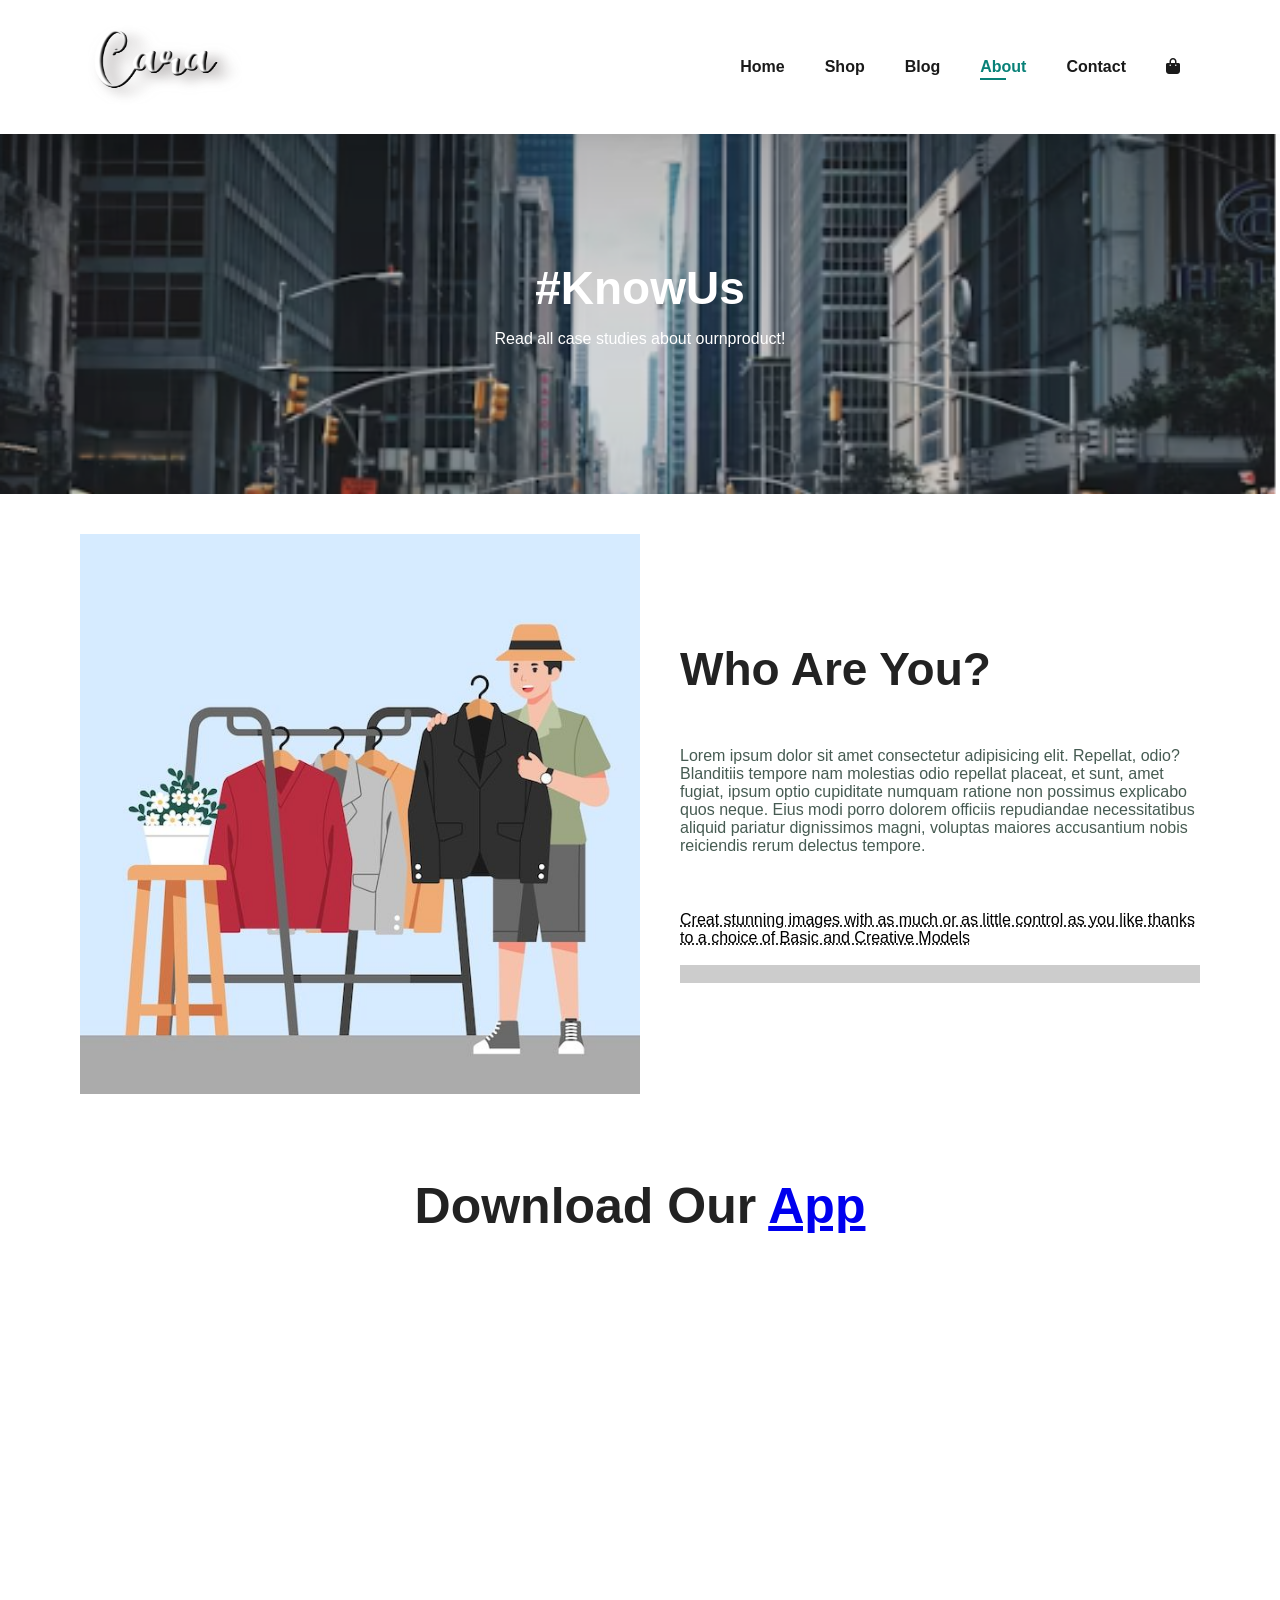
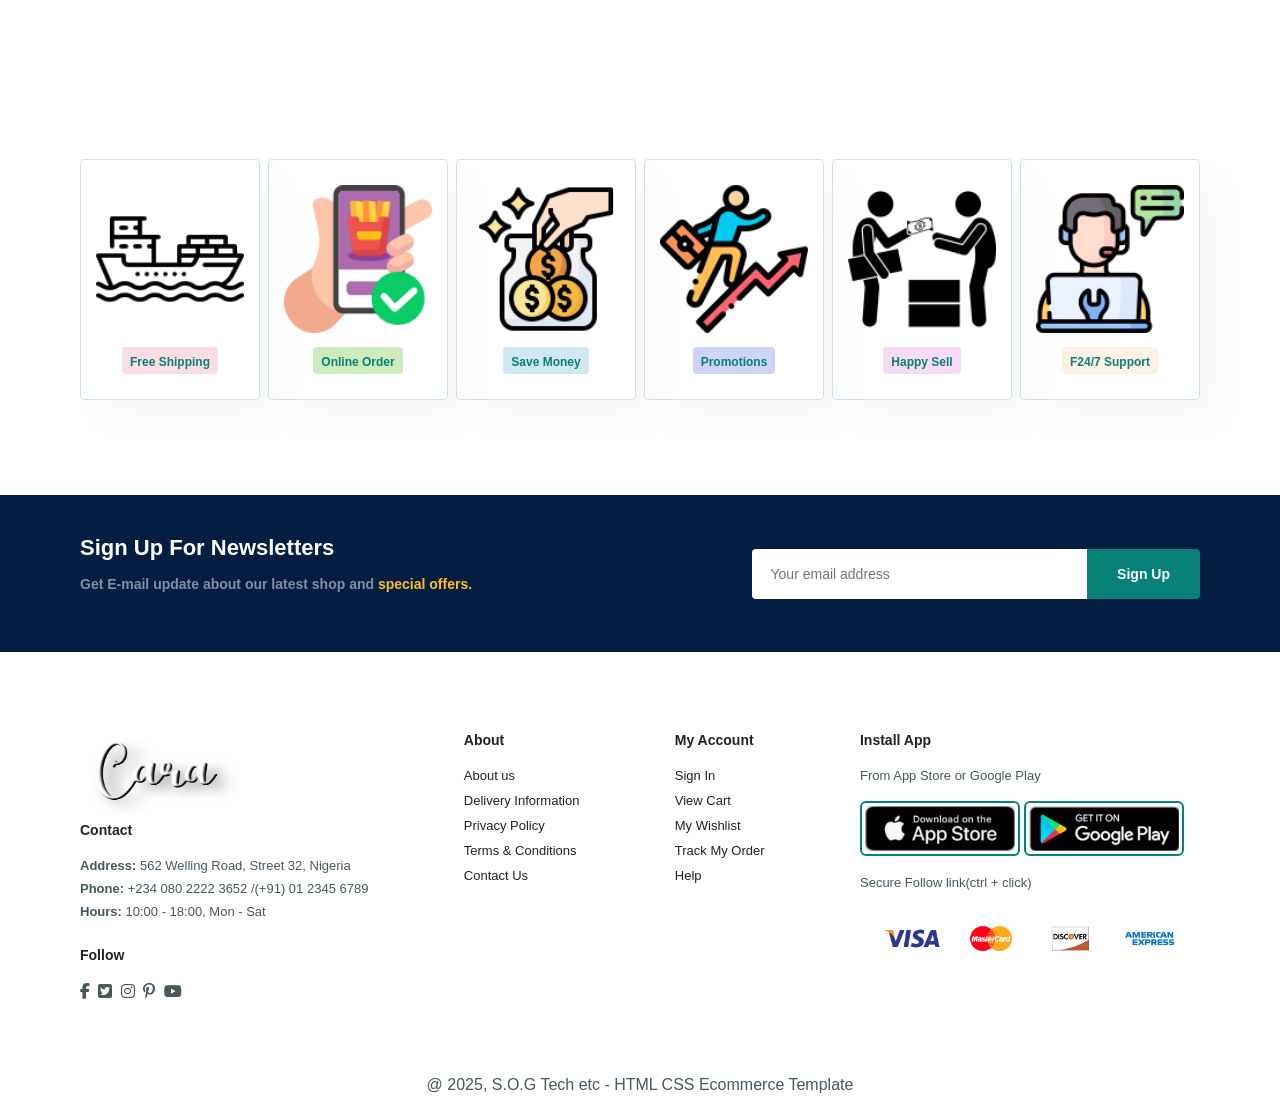
==== about.html @ e1bda229 "Add files via upload" ====
<!DOCTYPE html>
<html lang="en">
<head>
    <meta charset="UTF-8">
    <meta name="viewport" content="width=device-width, initial-scale=1.0">
    <title>S.O.G.codes Ecommerce site</title>
    <link rel="stylesheet" href="./style.css">
    <link rel="stylesheet" href="https://cdnjs.cloudflare.com/ajax/libs/font-awesome/6.7.2/css/all.min.css" integrity="sha512-Evv84Mr4kqVGRNSgIGL/F/aIDqQb7xQ2vcrdIwxfjThSH8CSR7PBEakCr51Ck+w+/U6swU2Im1vVX0SVk9ABhg==" crossorigin="anonymous" referrerpolicy="no-referrer" />
</head>
<body>
    
   <section id="header">
        <a href="#"><img src="images/Cara-7-2-2025 (1).png" class="logo" alt=""></a>

        <div>
            <ul id="navbar">
                <li><a href="index.html">Home</a></li>
                <li><a  href="shop.html">Shop</a></li>
                <li><a   href="blog.html">Blog</a></li>
                <li><a class="active" href="about.html">About</a></li>
                <li><a href="contact.html">Contact</a></li>
                <li><a id="lg-bag" href="cart.html"><i class="fa-solid fa-bag-shopping"></i></i></a></li>
                <a href="#" id="close" ><i class="fa-regular fa-circle-xmark"></i></a>
            </ul>
        </div>
        <div id="mobile">
            <a style="color: black;" href="card.html"><i class="fa-solid fa-bag-shopping"></i></i></a>
            <i id="bar" class="fa-solid fa-outdent"></i>
        </div>
   </section>

   <section id="page-header" class="about-header">
        <h2>#KnowUs</h2>

        <p>Read all case studies about ournproduct! </p>
   </section>

   <section id="about-head" class="section-p1">
        <img src="images/tw2f9506b674cca37db0cd964be3420cd32.jpg" alt="">
        <div>
            <h2>Who Are You?</h2>
            <br>
            <br>
            <p>Lorem ipsum dolor sit amet consectetur adipisicing elit. Repellat, odio? Blanditiis tempore nam molestias odio repellat placeat, et sunt, amet fugiat, ipsum optio cupiditate numquam ratione non possimus explicabo quos neque. Eius modi porro dolorem officiis repudiandae necessitatibus aliquid pariatur dignissimos magni, voluptas maiores accusantium nobis reiciendis rerum delectus tempore.</p>

            <br>
            <br>
            <abbr title="">Creat stunning images with as much or as little control as you like thanks to a choice of Basic and Creative Models</abbr>
            <br>
            <br>
            <marquee bgcolor="#ccc" loop="-1" scrollamount="5" width="100%">Creat stunning images with as much or as little control as you like thanks to a choice of Basic and Creative Models</marquee>
        </div>
   </section>

   <section id="about-app" class="section-p1">
    <h1>Download Our <a href="#">App</a> </h1>
    <div class="video">
        <video autoplay muted loop src="images/Wa Video 2025-12-10 at 21.36.11_726a0767.mp4"></video>
    </div>
   </section>

   <section id="feature" class="section-p1"> 
        <div class="fe-box">
            <img src="images/image copy.png" alt="">
            <h6 class="col-1">Free Shipping</h6>
        </div>
        <div class="fe-box">
            <img src="images/image.png" alt="">
            <h6 class="col-2">Online Order</h6>
        </div>
        <div class="fe-box">
            <img src="images/image copy 2.png" alt="">
            <h6 class="col-3">Save Money</h6>
        </div>
        <div class="fe-box">
            <img src="images/1589592.png" alt="">
            <h6 class="col-4">Promotions</h6>
        </div>
        <div class="fe-box">
            <img src="images/9930001.png" alt="">
            <h6 class="col-5">Happy Sell</h6>
        </div>
        <div class="fe-box">
            <img src="images/4233834.png" alt="">
            <h6 class="col-6">F24/7 Support</h6>
        </div>
   </section>

   <section id="newslatter" class="section-p1 section-m1">
    <div class="newstext">
        <h4>Sign Up For Newsletters</h4>
        <p>Get E-mail update about our latest shop and <span>special offers.</span></p>
    </div>
    <div class="form">
        <input type="text" placeholder="Your email address">
        <button class="normal">Sign Up</button>
    </div>
   </section>


   <footer class="section-p1">
    <div class="col">
        <img class="logo" src="images/Cara-7-2-2025 (1).png" alt="">
        <h4>Contact</h4>
        <p><strong>Address:</strong> 562 Welling Road, Street 32, Nigeria</p>
        <p><strong>Phone:</strong> +234 080 2222 3652 /(+91) 01 2345 6789</p>
        <p><strong>Hours:</strong> 10:00 - 18:00, Mon - Sat</p>
        <div class="follow">
            <h4>Follow</h4>
            <div class="icon">
                <i class="fa-brands fa-facebook-f"></i>
                <i class="fa-brands fa-square-twitter"></i>
                <i class="fa-brands fa-instagram"></i>
                <i class="fa-brands fa-pinterest-p"></i>
                <i class="fa-brands fa-youtube"></i>
            </div>
        </div>
    </div>
    <div class="col">
        <h4>About</h4>
        <a href="#">About us</a>
        <a href="#">Delivery Information</a>
        <a href="#">Privacy Policy</a>
        <a href="#">Terms & Conditions</a>
        <a href="#">Contact Us</a>
    </div>
    <div class="col">
        <h4>My Account</h4>
        <a href="#">Sign In</a>
        <a href="#">View Cart</a>
        <a href="#">My Wishlist</a>
        <a href="#">Track My Order</a>
        <a href="#">Help</a>
    </div>

    <div class="col install">
        <h4>Install App</h4>
        <p>From App Store or Google Play</p>
        <div class="row">
            <img src="images/Screenshot 2025-07-07 124717.png" alt="">
            <img src="images/Screenshot 2025-07-07 124629.png" alt="">
        </div>
        <p>Secure Follow link(ctrl + click)</p>
        <img src="images/png-clipart-logo-visa-credit-card-business-visa-text-trademark-background.png" alt="">
    </div>

    

   </footer>

   <div class="copyright">
        <p>@ 2025, S.O.G Tech etc - HTML CSS Ecommerce Template</p>
    </div>


    <script src="./script.js"></script>
    <script src="./all.js"></script>
</body>
</html>
---- style.css ----
*{
    padding: 0;
    margin: 0;
    box-sizing: border-box;
    font-family: 'Spartan', sans-serif;
}
h1{
    font-size: 50px;
    line-height: 64px;
    color: #222;
}
h2{
    font-size: 46px;
    line-height: 54px;
    color: #222;
}
h4{
    font-size: 20px;
    color: #222;
}
h6{
    font-weight: 700;
    font-size: 12px;
}
p{
    font-size: 16px;
    color: #465b52;
    margin: 15px 0 20px 0;
}
.section-p1 {
    padding: 40px 80px;
}
.section-m1{
    margin: 40px 0;
}
button.normal{
    font-size: 14px;
    font-weight: 600;
    padding: 15px 30px;
    color: #000;
    background-color: #fff;
    border-radius: 4px;
    cursor: pointer;
    border: none;
    outline: none;
    transition: 0.2s;
}
button.white{
    font-size: 13px;
    font-weight: 600;
    padding: 11px 18px;
    color: #fff;
    background-color: transparent;
    cursor: pointer;
    border: 1px solid #fff;
    outline: none;
    transition: 0.2s;
    margin: 30px;
    margin-top: 10px;
}

body{
    width: 100%;
}
/* Header Start */
.logo{
    width: 170px;
    height: 90px;
}

#header{
    display: flex;
    align-items: center;
    justify-content: space-between;
    padding: 20px 80px;
    background: white;
    box-shadow: 0 5px 15px rgba(0,0,0,0.06);
    z-index: 999;
    position: sticky;
    top: 0;
    left: 0;
}
#navbar{
    display: flex;
    align-items: center;
    justify-content: center;
}
#navbar li{
    list-style: none;
    padding: 0 20px;
    position: relative;
}
#navbar li a{
    text-decoration: none;
    font-size: 16px;
    font-weight: 600;
    color: #1a1a1a;
    transition: 0.3s ease;
}
#navbar li a:hover,
#navbar li a.active{
    color: #088178;
}
#navbar li a.active::after,
#navbar li a:hover::after{
    content: "";
    width: 30%;
    height: 2px;
    background-color: #088178;
    position: absolute;
    bottom: -4px;
    left: 20px;
}

#mobile{
    display: none;
    align-items: center;
}
#close{
    display: none;
}


/* Home Page */
#hero{
    background-image: url(images/—Pngtree—relaxed\ man\ wearing\ hoodie_18998640.png);
    height: 90vh;
    width: 100%;
    background-position: top 25% right 0;
    background-size: 760px;
    flex-direction: column;
    background-repeat: no-repeat;
    padding: 0 80px ;
    display: flex;
    align-items: flex-start;
    justify-content: center;
}
#hero h1{
    padding-bottom: 15px;
}
#hero h1{
    color: #088178;
}
#hero button{
    width: 150px;
    height: 45px;
    background-color: transparent;
    border: 2px solid#088178;
    font-size: 20px;
    color: #088178;
    border-radius: 20px;
    cursor: pointer;
    
}
#feature{
    display: flex;
    align-items: center;
    justify-content: space-between;
    flex-wrap: wrap;
}
#feature .fe-box{
    width: 180px;
    text-align: center;
    padding: 25px 15px;
    box-shadow: 20px 20px 34px rgba(0,0,0,0.03);
    border: 1px solid #cce7d0;
    border-radius: 4px;
    margin: 15px 0;
}
#feature .fe-box:hover{
    box-shadow: 10px 10px 54px rgba(70,62,221,0.1);
}
#feature .fe-box img{
    width: 100%;
    margin-bottom: 10px;
}
#feature .fe-box h6{
    display: inline-block;
    padding: 9px 8px 6px 8px;
    line-height: 1;
    border-radius: 4px;
    color: #088178;
    
}
.col-1{
    background-color: #fddde4;
}
.col-2{
    background-color: #cdebbc;
}
.col-3{
    background-color: #d1e8f2;
}
.col-4{
    background-color: #cdd4f8;
}
.col-5{
    background-color: #f6dbf6;
}
.col-6{
    background-color: #fff2e5;
}
#product1{
    text-align: center;
}
#product1 .pro-container{
    display: flex;
    justify-content: space-between;
    padding-top: 20px;
    flex-wrap: wrap;
}
#product1 .pro{
    width: 23%;
    min-width: 250px;
    padding: 10px 12px;
    border: 1px solid #cce7d0;
    border-radius: 25px;
    cursor: pointer;
    box-shadow: 20px 20px 30px rgba(0,0,0,0.02);
    margin: 15px 0;
    transition: 0.2s ease;
    position: relative;
}
#product1 .pro:hover{
    box-shadow: 20px 20px 30px rgba(0,0,0,0.06);
}
#product1 .pro img{
    width: 100%;
    border-radius: 20px;
}
#product1 .pro .des{
    text-align: start;
    padding: 10px 0;
}
#product1 .pro .des span{
    color: #606063;
    font-size: 12px;
}
#product1 .pro .des h5{
    padding-top: 7px;
    color: #1a1a1a;
    font-size: 14px;
}
#product1 .pro .des i{
    font-size: 12px;
    color: rgb(243, 181, 25);
}
#product1 .pro .des h4{
    padding-top: 7px;
    font-size: 15px;
    font-weight: 700;
    color: #088178;
}
#product1 .pro .cart{
    width: 40px;
    height: 40px;
    line-height: 40px;
    border-radius: 50px;
    background-color: #e8f6ea;
    /* font-weight: 500; */
    color: #088178;
    border: 1px solid #cce7d0;
    position: absolute;
    bottom: 20px;
    right: 10px;
}
#banner{
    display: flex;
    flex-direction: column;
    justify-content: center;
    align-items: center;
    text-align: center;
    background-image: url(images/Screenshot\ 2025-07-04\ 201319.png);
    width: 100%;
    height: 40vh;
    background-size: cover;
    background-position: center;
}
#banner h4{
    color: white;
    font-size: 16px;
}
#banner h2{
    color: white;
    font-size: 30px;
    padding: 10px 0;
}
#banner h2 span{
    color: red;
}
#banner button:hover{
    background: #088178;
    color: #fff;
}
#sm-banner{
    display: flex;
    justify-content: space-between;
    flex-wrap: wrap;
}
#sm-banner .banner-box{
    display: flex;
    flex-direction: column;
    justify-content: center;
    align-items: flex-start;
    background-image: url(images/Screenshot\ 2025-07-04\ 210601.png);
    min-width: 580px;
    height: 50vh;
    background-size: cover;
    background-position: center;
}
#sm-banner .banner-box2{
    background-image: url(images/istockphoto-2219467818-612x612.jpg);
}
#sm-banner h4{
    color: #fff;
    font-size: 20px;
    font-weight: 300;
    padding-left: 30px;
}
#sm-banner h2{
    color: #fff;
    font-size: 28px;
    font-weight: 800;
    padding-left: 30px;
}
#sm-banner span{
    color: #fff;
    font-size: 14px;
    font-weight: 500;
    padding-left: 30px;
}
#sm-banner .banner-box:hover button{
    background-color: #088178;
    border: 1px solid #088178;
}
#banner3{
    display: flex;
    justify-content: space-between;
    flex-wrap: wrap;
    padding: 0 80px;
}
#banner3 .banner-box{
    display: flex;
    flex-direction: column;
    justify-content: center;
    align-items: flex-start;
    background-image: url(images/Screenshot\ 2025-03-08\ 112718.png);
    min-width: 30%;
    height: 30vh;
    background-size: cover;
    background-position: center;
    padding: 20px;
    margin-bottom: 20px;
}
#banner3 .banner-box2{
    background-image: url(images/download.jpeg);
}
#banner3 .banner-box3{
    background-image: url(images/download\ \(29\).jpeg);
}
#banner3 h2{
    color: #fff;
    font-weight: 900;
    font-size: 22px;
}
#banner3 h3{
    color: #ec544e;
    font-weight: 800;
    font-size: 15px;
}

#newslatter{
    display: flex;
    justify-content: space-between;
    flex-wrap: wrap;
    align-items: center;
    /* background-image: url(./images.jpeg); */
    background-repeat: no-repeat;
    background-position: 20% 30%;
    background-color: #041e42;
}
#newslatter h4{
    font-size: 22px;
    font-weight: 700;
    color: #fff;
}
#newslatter p{
    font-size: 14px;
    font-weight: 700;
    color: #818ea0;
}
#newslatter p span{
    color: #ffbd27;
}
#newslatter .form{
    display: flex;
    width: 40%;
}
#newslatter input{
    height: 3.125rem;
    padding: 0 1.25em;
    font-size: 14px;
    width: 100%;
    border: 1px solid transparent;
    border-radius: 4px;
    outline: none;
    border-top-right-radius: 0;
    border-bottom-right-radius: 0;
}
#newslatter button{
    background-color: #088178;
    color: white;
    white-space: nowrap;
    border-top-left-radius: 0;
    border-bottom-left-radius: 0;
}
footer{
    display: flex;
    flex-wrap: wrap;
    justify-content: space-between;
}
footer .col{
    display: flex;
    flex-direction: column;
    align-items: flex-start;
    margin-bottom: 20px;
}
footer h4{
    font-size: 14px;
    padding-bottom: 20px;
}
footer p{
    font-size: 13px;
    margin: 0 0 8px 0;
}
footer a{
    font-size: 13px;
    text-decoration: none;
    color: #222;
    margin-bottom: 10px;
}
footer .follow{
    margin-top: 20px;
}
footer .follow i{
    color: #465b52;
    padding-right: 4px;
    cursor: pointer;
}
footer .install .row img{
    border: 2px solid #088178;
    border-radius: 6px;
    padding: 3px;
    width: 160px;
}
footer .install img{
    margin: 10px 0 15px 0;
    width: 340px;
}
footer .follow i:hover,
footer a:hover{
    color: #088178;
}

 .copyright{
    text-align: center;
    width: 100%;
}


/* Shop Page */

#page-header{
    background-image: url(images/newyork.PNG);
    background-repeat: no-repeat;
    background-size: cover;
    width: 100%;
    height: 40vh;
    /* background-size: cover; */
    display: flex;
    justify-content: center;
    text-align: center;
    flex-direction: column;
    padding: 14px;
}

#page-header h2,
#page-header p{
    color: white;
}

#pagination{
    text-align: center;
}
#pagination a{
    text-decoration: none;
    background-color: #088178;
    padding: 15px 20px;
    border-radius: 4px;
    color: #fff;
    font-weight: 600;
}
#pagination a i{
    font-size: 16px;
    font-weight: 600;
}


/* Single product */ 

#prodetails{
    display: flex;
    margin-top: 20px;
}

#prodetails .single-pro-img{
    width: 40%;
    margin-right: 50px;
}

.small-img-group{
    display: flex;
    justify-content: space-between;
}

.small-img-col{
    flex-basis: 24%;
    cursor: pointer;
}
#prodetails .single-pro-details{
    width: 50%;
    padding-top: 30px;
}
#prodetails .single-pro-details h4{
    padding: 40px 0 20px 0;
}
#prodetails .single-pro-details h2{
    font-size: 26px;
}
#prodetails .single-pro-details select{
    display: block;
    padding: 5px 10px;
    margin-bottom: 10px;
}
#prodetails .single-pro-details input{
    width: 50px;
    height: 47px;
    padding-left: 10px;
    font-size: 16px;
    margin-right: 10px;
}
#prodetails .single-pro-details input:focus{
    outline: none;
}
#prodetails .single-pro-details button{
    background-color: #088178;
    color: #fff;
}
#prodetails .single-pro-details span{
    line-height: 25px;
}



/* Blog page */
#page-header.blog-header{ 
    background-image: url(images/scrrrrrrrrrrrrr.jpg);
    background-repeat: no-repeat;
    background-size: cover;
}
#blog{
    padding: 150px 150px 0 150px;
}
#blog .blog-box{
    display: flex;
    align-items: center;
    width: 100%;
    position: relative;
    padding-bottom: 90px;
}
#blog .blog-img{
    width: 50%;
    margin-right: 40px;
}
#blog img{
    width: 100%;
    height: 300px;
    object-fit: cover;
}
#blog .blog-details{
    width: 50%;
    padding: 50px;
}
#blog .blog-details a{
    text-decoration: none;
    font-size: 11px;
    color: #000;
    font-weight: 700;
    position: relative;
    transition: 0.3s;
}
#blog .blog-details a::after{
    content: "";
    width: 50px;
    height: 2px;
    background-color: #000;
    position: absolute;
    top: 4px;
    right: -60px;
}
#blog .blog-details a:hover{
    color: #088178;
}
#blog .blog-details a:hover::after{
    background-color: #088178;
}
#blog .blog-box h1{
    position: absolute;
    top: -40px;
    left: 0;
    font-size: 70px;
    font-weight: 700;
    color: #c9cbce;
    z-index: -9;
}



/* About page */
    #page-header .about-header{
        background-image: url(images/newyork.PNG);
    }

    #about-head{
        display: flex;
        align-items: center;
    }
    #about-head img{
        width: 50%;
        height: auto;
    }

#about-head div{
    padding-left: 40px;
}
    
#about-app{
    text-align: center;
}
#about-app .video{
    width: 70%;
    height: 100%;
    margin: 30px auto 0 auto;
}
#about-app .video video{
    width: 100%;
    height: 100%;
    border-radius: 20px;
}

/* Contact page */
#contact-details{
    display: flex;
    align-items: center;
    justify-content: space-between;
}
#contact-details .details{
    width: 40%;
}
#contact-details .details span,
#form-details form span {
    font-size: 12px;
}
#contact-details .details h2{
    font-size: 26px;
    line-height: 35px;
    padding: 20px 0;
}
#contact-details .details h3{
    font-size: 16px;
    padding-bottom: 15px;
}
#contact-details .details li{
    list-style: none;
    display: flex;
    padding: 10px 0;
}
#contact-details .details li i{
    font-size: 14px;
    padding-right: 22px;
}
#contact-details .details li p {
    font-size: 14px;
    margin: 0;
}
#contact-details .map{
    width: 55%;
    height: 400px;
}
#contact-details .map iframe{
    width: 100%;
    height: 100%;
}
#form-details{
    display: flex;
    justify-content: space-between;
    margin: 30px;
    padding: 80px;
    border: 1px solid #e1e1e1;
}
#form-details form{
    width: 65%;
    display: flex;
    flex-direction: column;
    align-items: flex-start;
}
#form-details form input,
#form-details form textarea{
    width: 100%;
    padding: 12px 15px;
    outline: none;
    margin-bottom: 20px;
    border: 1px solid #e1e1e1;
}
#form-details form button{
    background-color: #088178;
    color: white;
}
#form-details .people div{
    padding-bottom: 25px;
    display: flex;
    align-items: flex-start;
}
#form-details .people div img{
    width: 65px;
    height: 65px;
    object-fit: cover;
    margin-right: 15px;
    border-radius: 50%;
}
#form-details .people div p{
    margin: 0;
    font-size: 13px;
    line-height: 25px;
}
#form-details .people div p span{
    display: block;
    font-size: 16px;
    font-weight: 600;
    color: black;
}

/* cart page */
#cart{
    overflow-x: auto ;
}
#cart table{
    width: 100%;
    border-collapse: collapse;
    table-layout: fixed;
    white-space: nowrap;
}

#cart table img{
    width: 70px;
}
#cart table td:nth-child(1){
    width: 100px;
    text-align: center;
}
#cart table td:nth-child(2){
    width: 150px;
    text-align: center;
}
#cart table td:nth-child(3){
    width: 250px;
    text-align: center;
}
#cart table td:nth-child(4),
#cart table td:nth-child(5),
#cart table td:nth-child(6){
    width: 150px;
    text-align: center;
}
#cart table td:nth-child(5) input{
    width: 70px;
    padding: 10px 5px 10px 15px;
}
#cart table thead{
    border: 1px solid #e2e9e1;
    border-left: none;
    border-right: none;
}
#cart table thead td{
    font-weight: 700;
    text-transform: uppercase;
    font-size: 13px;
    padding: 18px 0;
}
#cart table tbody tr td{
    padding-top: 15px;
}
#cart table tbody td{
    font-size: 13px;
}
#cart-add{
    display: flex;
    flex-wrap: wrap;
    justify-content: space-between ;
}
#coupon{
    width: 50%;
    margin-bottom: 30px;
}
#coupon h3,
#subtotal h3{
    padding-bottom: 15px;
}
#coupon input{
    padding: 10px 20px ;
    outline: none;
    width: 60%;
    margin-right: 10px;
    border: 1px solid #e2e9e1;
}
#coupon button,
#subtotal button{
    background-color: #088178;
    color: white;
    padding: 12px 20px;
}
#subtotal{
    width: 50%;
    margin-bottom: 30px;
    border: 1px solid #e2e9e1;
    padding: 30px;
}
#subtotal table{
    border-collapse: collapse;
    width: 100%;
    margin-bottom: 20px;
}
#subtotal table td{
    width: 50%;
    border: 1px solid #e2e9e1;
    padding: 10px;
    font-size: 13px;
}








@media (max-width:799px) {
    .section-p1{
        padding: 40px 40px;
    }
    #navbar{
        display: flex;
        flex-direction: column;
        align-items: flex-start;
        justify-content: flex-start;
        position: fixed;
        top: 0;
        right: -300px;
        height: 100vh;
        width: 300px;
        background-color: #E3E6F3;
        box-shadow: 0 40px 60px rgba(0, 0, 0, 0.1);
        padding: 80px 0 0 10px;
        transition: 0.3s;
    }

    #navbar.active{
        right: 0px;
    }
    #navbar li{
        margin-bottom: 25px;
    }
    #mobile{
    display: flex;
    align-items: center;
    }
    #mobile i{
        font-size: 24px;
        padding-left: 20px;
        color: #1a1a1a;
    }

    #close{
        display: initial;
        position: absolute;
        top: 30px;
        left: 30px;
        color: #222;
        font-size: 24px;
    }

    #lg-bag{
        display: none;
    }

    #hero{
   
        height: 90vh;
        padding: 0 80px ;
        background-position: top 30% right 150%;
    }
    #feature {
        justify-content: center;
    }
    #feature .fe-box{
        margin: 15px 15px;
    }
    #product1 .pro-container{
        justify-content: center;
    }
    #product1 .pro{
        margin: 15px;
    }
    #banner{
        height: 20vh;
    }
    #sm-banner .banner-box{
        min-width: 100%;
        height: 3ovh;
    }
    #banner3{
        padding: 0 40px;
    }
    #banner3 .banner-box{
        width: 28%;
    }
    #newslatter .form{
        width: 70%;
    }
    #form-details{
        padding: 40px;
    }
    #form-details form{
        width: 50%;
    }

}

@media (max-width: 477px) {
    .section-p1{
        padding: 2opx;
    }
    #header{
        padding: 10px 30px;
    }
    h1{
        font-size: 38px;
    }
    h2{
        font-size: 32px;
    }
    #hero{
        padding: 0 20px;
        background-position: -5%;
    }
    #feature{
        justify-content: space-between;
    }
    #feature .fe-box{
        width: 155px;
        margin: 0 0 15px 0;
    }
    #product1 .pro{
        width: 100%;
    }
    #banner{
        height: 40vh;
    }
    #sm-banner .banner-box{
        height: 40vh;
    }
    #sm-banner .banner-box2{
        margin-top: 20px;
    }
    #banner3{
        padding: 0 20px;
    }
    #banner3 .banner-box{
        width: 100%;
    }
    #newslatter{
        padding: 40px 20px;
    }
    #newslatter .form{
        width: 100%;
    }

    /* single product */
    #prodetails {
        display: flex;
        flex-direction: column;
    }
    #prodetails .single-pro-img{
        width: 100%;
        margin-right: 0px;
    }
    #prodetails .single-pro-details {
        width: 100%;
        padding-top: 30px;
    }

    /* blog page */
    #blog{
        padding: 100px 20px 0px 20px;
    }
    #blog .blog-box{
    display: flex;
    flex-direction: column;

    align-items: flex-start;
    width: 100%;
    position: relative;
    padding-bottom: 90px;
    }
    #blog .blog-img{
        width: 100%;
        margin-right: 0px;
        margin-bottom: 30px;
    }
    #blog .blog-details{
        width: 100%;
    }

    /* about page */
    #about-head{
        flex-direction: column;
    }
    #about-head img {
        width: 100%;
        margin-bottom: 20px;
    }
    #about-head div{
        padding-left: 0px;
    }
    #about-app .video{
        width: 100%;
    }
    #contact-details{
        flex-direction: column;
    }
    #contact-details .details{
        width: 100%;
        margin-bottom: 30px;
    }
    #contact-details .map{
        width: 100%;
    }
    #form-details{
        margin: 10px;
        padding: 30px 10px;
        flex-wrap: wrap;
    }
    #form-details form{
        width: 100%;
        margin-bottom: 30px;
    }

    /* cart page */
    #cart-add{
        flex-direction: column;
    }
    #coupon{
        width: 100%;
    }
    #subtotal{
        width: 100%;
        padding: 20px;
    }

}
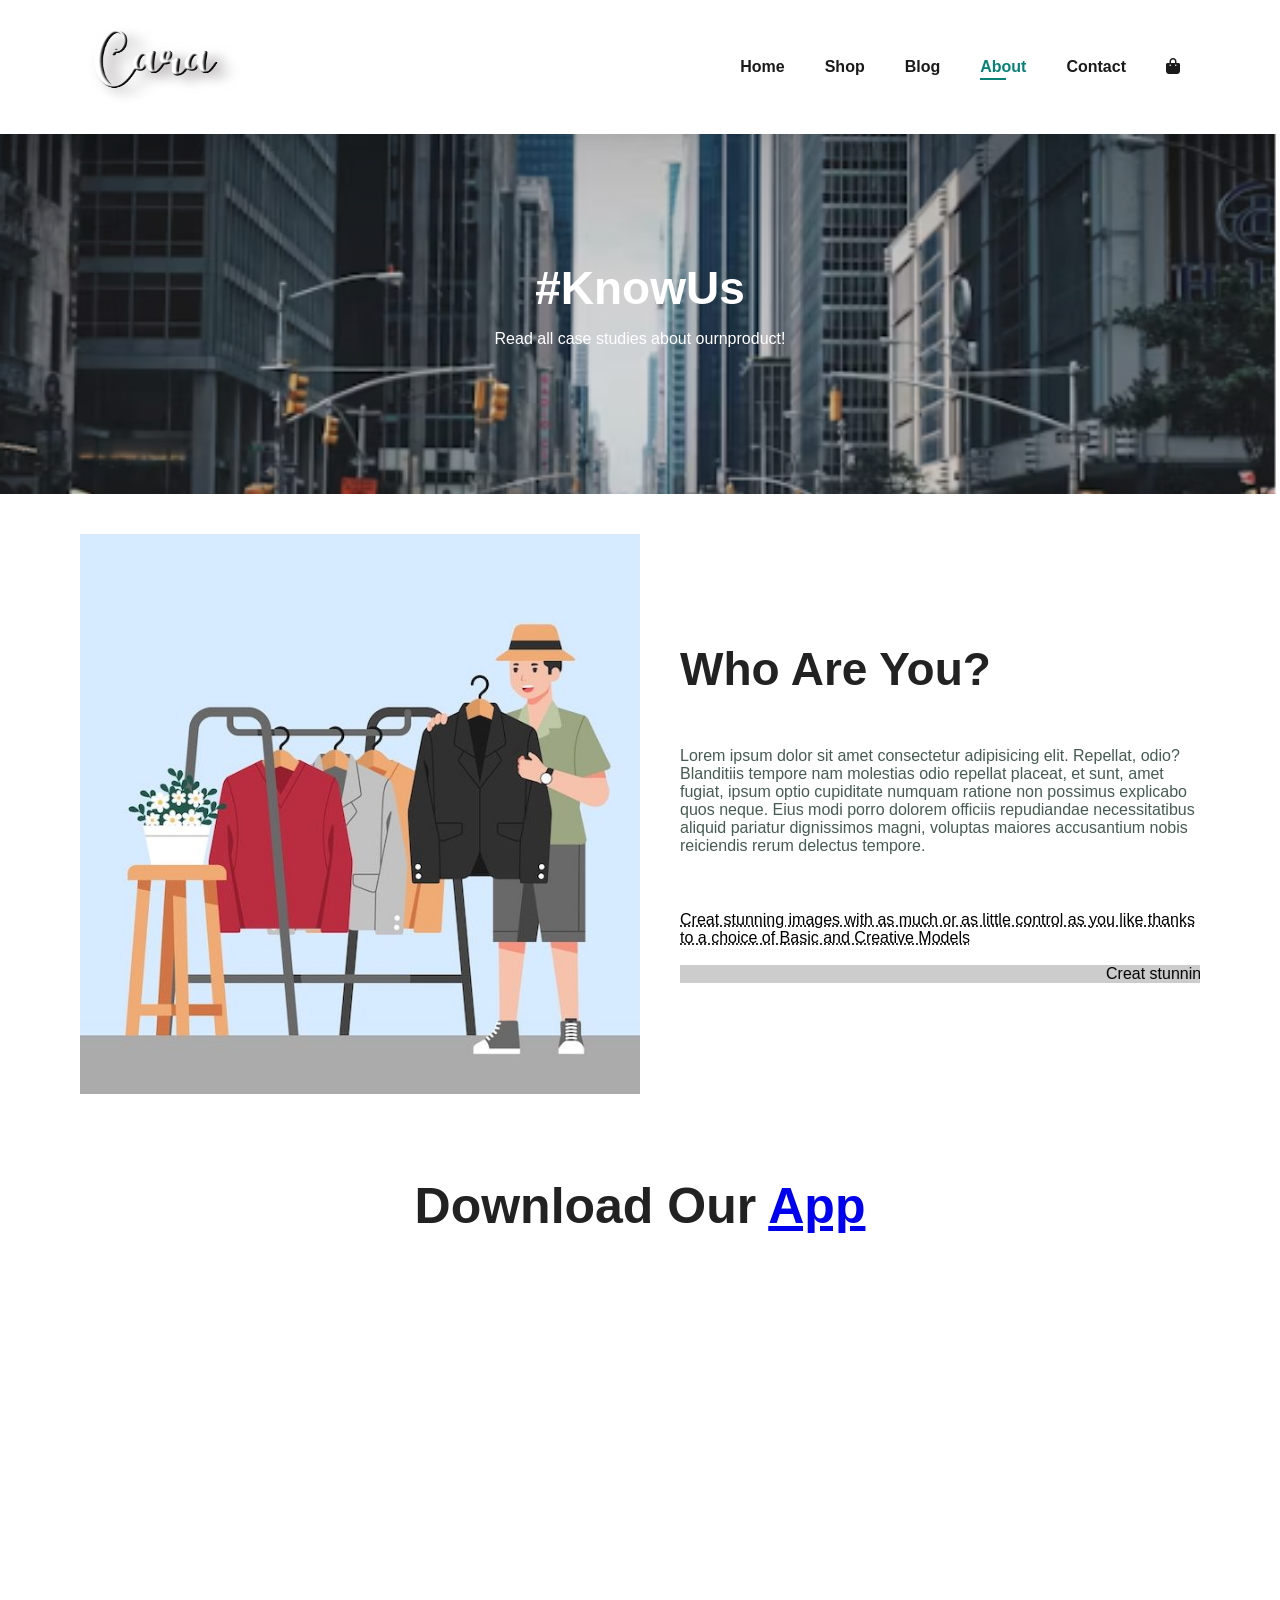
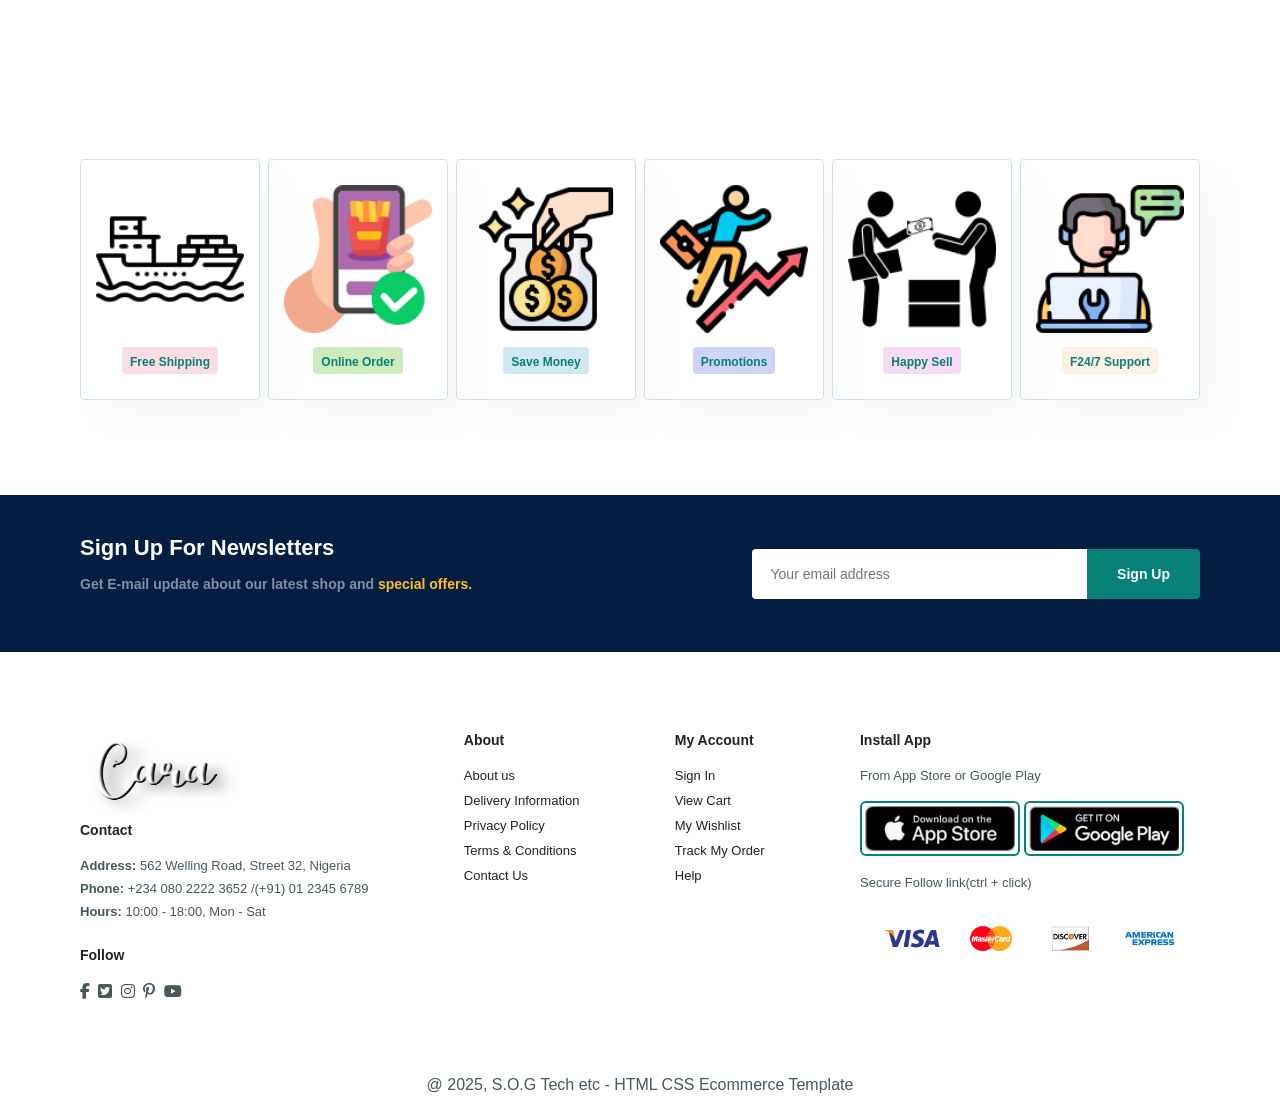
==== commit 23eec59a: "updated site" ====
--- a/about.html
+++ b/about.html
@@ -24,7 +24,7 @@
             </ul>
         </div>
         <div id="mobile">
-            <a style="color: black;" href="card.html"><i class="fa-solid fa-bag-shopping"></i></i></a>
+            <a style="color: black;" href="cart.html"><i class="fa-solid fa-bag-shopping"></i></i></a>
             <i id="bar" class="fa-solid fa-outdent"></i>
         </div>
    </section>
